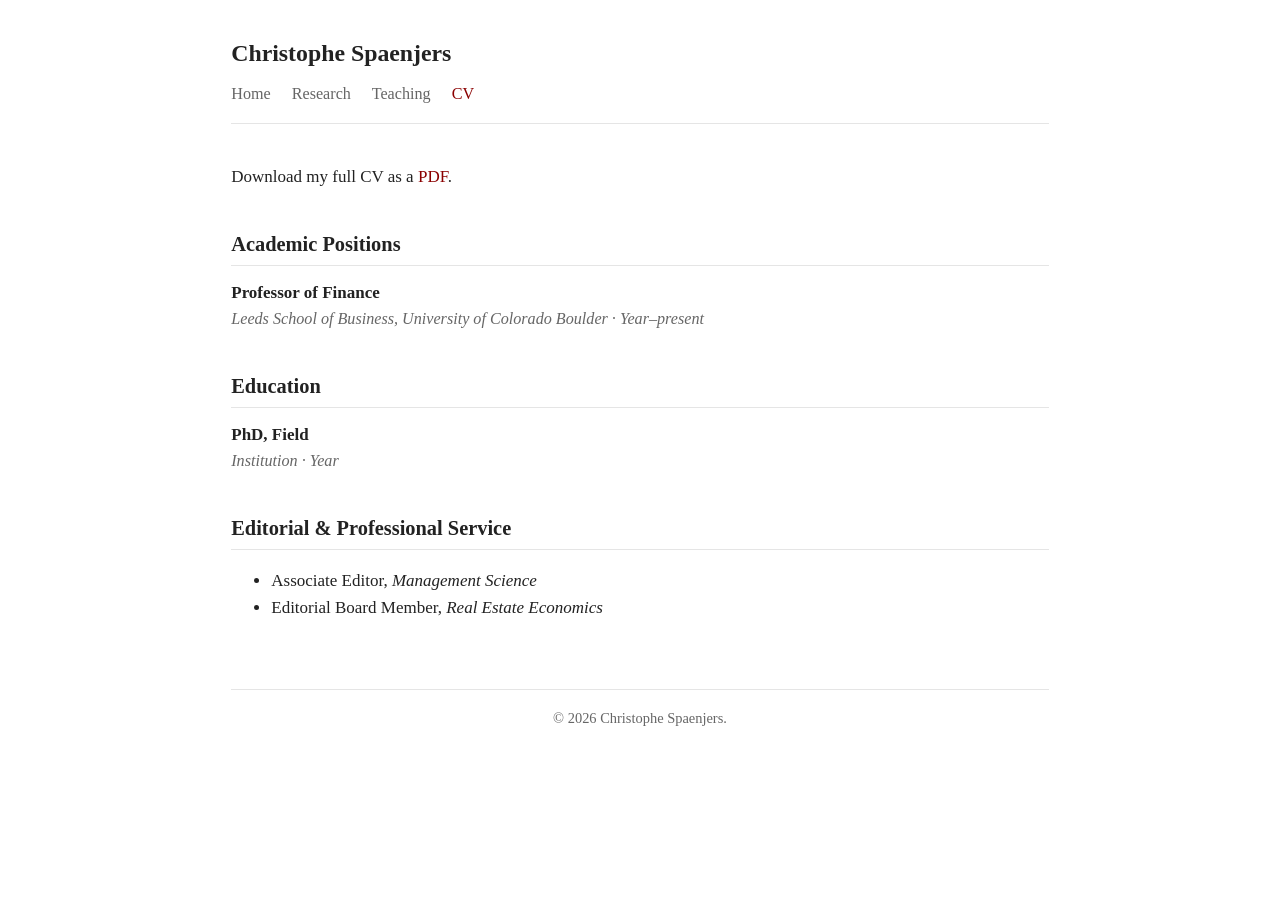
==== cv.html @ b350130a "Add files via upload" ====
<!doctype html>
<html lang="en">
<head>
  <meta charset="utf-8">
  <meta name="viewport" content="width=device-width, initial-scale=1">
  <title>CV — Christophe Spaenjers</title>
  <link rel="stylesheet" href="style.css">
</head>
<body>
<div class="container">

  <header class="site-header">
    <div class="site-name"><a href="index.html">Christophe Spaenjers</a></div>
    <nav class="site-nav">
      <a href="index.html">Home</a>
      <a href="research.html">Research</a>
      <a href="teaching.html">Teaching</a>
      <a href="cv.html" class="active">CV</a>
    </nav>
  </header>

  <section>
    <p>Download my full CV as a <a href="cv.pdf">PDF</a>.</p>
  </section>

  <section>
    <h2>Academic Positions</h2>
    <ul class="papers">
      <li>
        <div class="paper-title">Professor of Finance</div>
        <div class="paper-meta">Leeds School of Business, University of Colorado Boulder · Year–present</div>
      </li>
    </ul>
  </section>

  <section>
    <h2>Education</h2>
    <ul class="papers">
      <li>
        <div class="paper-title">PhD, Field</div>
        <div class="paper-meta">Institution · Year</div>
      </li>
    </ul>
  </section>

  <section>
    <h2>Editorial &amp; Professional Service</h2>
    <ul>
      <li>Associate Editor, <em>Management Science</em></li>
      <li>Editorial Board Member, <em>Real Estate Economics</em></li>
    </ul>
  </section>

  <footer class="site-footer">
    &copy; <span id="year"></span> Christophe Spaenjers.
  </footer>
</div>
<script>document.getElementById('year').textContent = new Date().getFullYear();</script>
</body>
</html>
---- style.css ----
/* Clean academic style, inspired by paulgp.com */
:root {
  --text: #222;
  --muted: #666;
  --link: #8b0000;
  --link-hover: #b22222;
  --border: #e5e5e5;
  --bg: #ffffff;
  --max-width: 860px;
}

* { box-sizing: border-box; }

html, body {
  margin: 0;
  padding: 0;
  background: var(--bg);
  color: var(--text);
  font-family: Georgia, "Times New Roman", Times, serif;
  font-size: 17px;
  line-height: 1.6;
}

.container {
  max-width: var(--max-width);
  margin: 0 auto;
  padding: 2rem 1.25rem 4rem;
}

a {
  color: var(--link);
  text-decoration: none;
}
a:hover { color: var(--link-hover); text-decoration: underline; }

/* Header / nav */
header.site-header {
  border-bottom: 1px solid var(--border);
  margin-bottom: 2rem;
  padding-bottom: 1rem;
}
.site-name {
  font-size: 1.4rem;
  font-weight: bold;
  color: var(--text);
}
.site-name a { color: inherit; text-decoration: none; }

nav.site-nav {
  margin-top: 0.5rem;
  font-size: 0.95rem;
}
nav.site-nav a {
  margin-right: 1rem;
  color: var(--muted);
}
nav.site-nav a.active,
nav.site-nav a:hover {
  color: var(--link);
}

/* Home / intro layout */
.intro {
  display: grid;
  grid-template-columns: 180px 1fr;
  gap: 1.75rem;
  align-items: start;
  margin-bottom: 2rem;
}
.intro img.profile {
  width: 180px;
  height: auto;
  border-radius: 4px;
  border: 1px solid var(--border);
}
.intro h1 {
  margin: 0 0 0.25rem 0;
  font-size: 1.5rem;
}
.intro .title {
  color: var(--muted);
  margin-bottom: 0.75rem;
}

/* Sections */
section { margin-top: 2.25rem; }
section h2 {
  font-size: 1.2rem;
  border-bottom: 1px solid var(--border);
  padding-bottom: 0.25rem;
  margin-bottom: 0.75rem;
}
section h3 {
  font-size: 1rem;
  margin-top: 1.25rem;
  margin-bottom: 0.5rem;
  color: var(--muted);
  font-style: italic;
  font-weight: normal;
}

ul.papers {
  list-style: none;
  padding: 0;
  margin: 0;
}
ul.papers li {
  margin-bottom: 1rem;
  padding-left: 0;
}
ul.papers .paper-title {
  font-weight: bold;
}
ul.papers .paper-meta {
  color: var(--muted);
  font-size: 0.95rem;
  font-style: italic;
}
ul.papers .paper-links {
  font-size: 0.9rem;
  margin-top: 0.15rem;
}

footer.site-footer {
  margin-top: 4rem;
  padding-top: 1rem;
  border-top: 1px solid var(--border);
  color: var(--muted);
  font-size: 0.85rem;
  text-align: center;
}

@media (max-width: 600px) {
  .intro {
    grid-template-columns: 1fr;
  }
  .intro img.profile {
    width: 140px;
  }
}
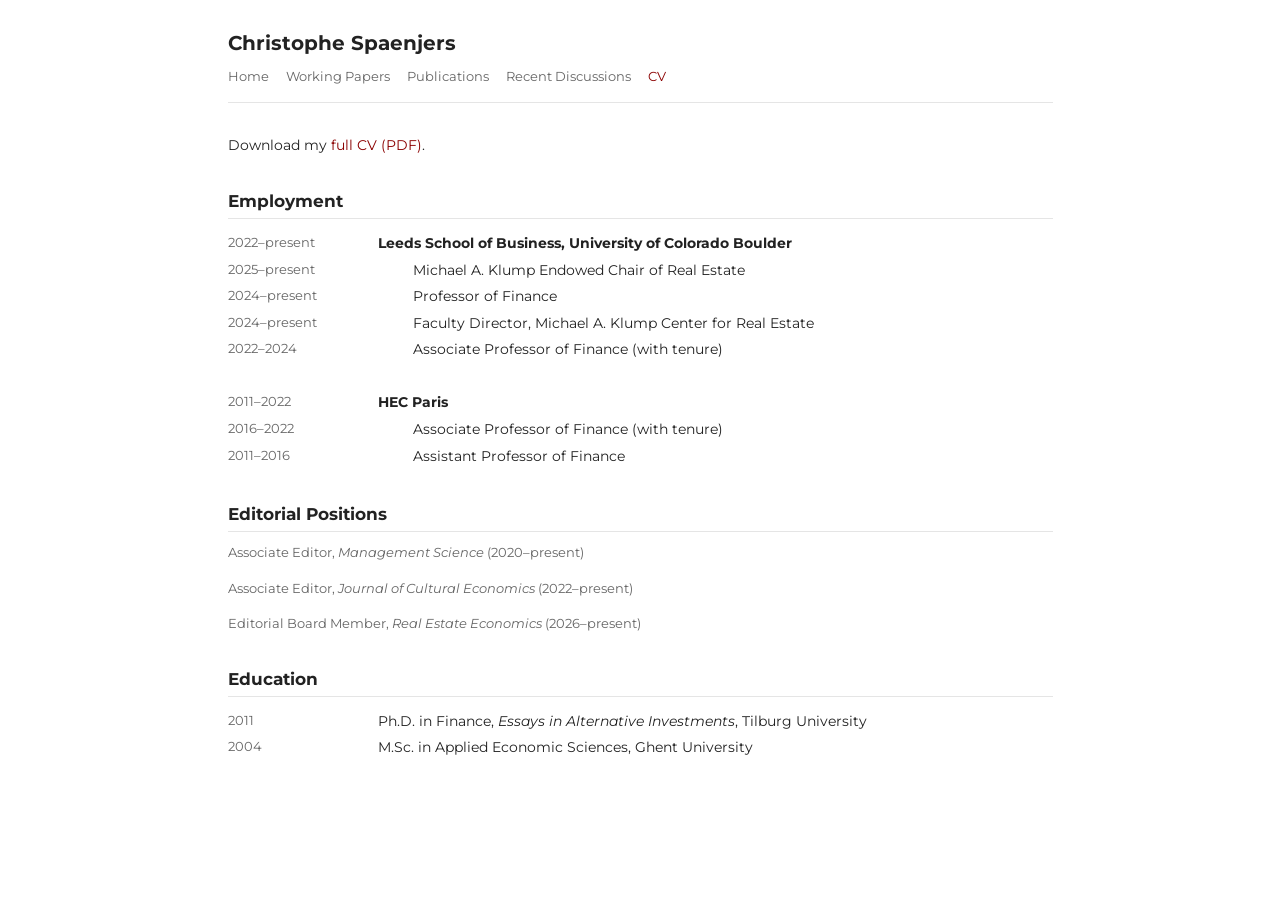
==== commit 5e10c239: "Add CV page, update homepage, open links in new tabs - Add cv.html with short CV (employment, editor" ====
--- a/cv.html
+++ b/cv.html
@@ -13,48 +13,87 @@
     <div class="site-name"><a href="index.html">Christophe Spaenjers</a></div>
     <nav class="site-nav">
       <a href="index.html">Home</a>
-      <a href="research.html">Research</a>
-      <a href="teaching.html">Teaching</a>
+      <a href="working-papers.html">Working Papers</a>
+      <a href="publications.html">Publications</a>
+      <a href="discussions.html">Recent Discussions</a>
       <a href="cv.html" class="active">CV</a>
     </nav>
   </header>
 
   <section>
-    <p>Download my full CV as a <a href="cv.pdf">PDF</a>.</p>
+    <p>Download my <a href="cv/cv.pdf" target="_blank">full CV (PDF)</a>.</p>
   </section>
 
   <section>
-    <h2>Academic Positions</h2>
+    <h2>Employment</h2>
+    <table class="cv-table">
+      <tr>
+        <td class="cv-year">2022&ndash;present</td>
+        <td><strong>Leeds School of Business, University of Colorado Boulder</strong></td>
+      </tr>
+      <tr class="cv-detail">
+        <td class="cv-year">2025&ndash;present</td>
+        <td>Michael A. Klump Endowed Chair of Real Estate</td>
+      </tr>
+      <tr class="cv-detail">
+        <td class="cv-year">2024&ndash;present</td>
+        <td>Professor of Finance</td>
+      </tr>
+      <tr class="cv-detail">
+        <td class="cv-year">2024&ndash;present</td>
+        <td>Faculty Director, Michael A. Klump Center for Real Estate</td>
+      </tr>
+      <tr class="cv-detail">
+        <td class="cv-year">2022&ndash;2024</td>
+        <td>Associate Professor of Finance (with tenure)</td>
+      </tr>
+      <tr><td colspan="2">&nbsp;</td></tr>
+      <tr>
+        <td class="cv-year">2011&ndash;2022</td>
+        <td><strong>HEC Paris</strong></td>
+      </tr>
+      <tr class="cv-detail">
+        <td class="cv-year">2016&ndash;2022</td>
+        <td>Associate Professor of Finance (with tenure)</td>
+      </tr>
+      <tr class="cv-detail">
+        <td class="cv-year">2011&ndash;2016</td>
+        <td>Assistant Professor of Finance</td>
+      </tr>
+    </table>
+  </section>
+
+  <section>
+    <h2>Editorial Positions</h2>
     <ul class="papers">
       <li>
-        <div class="paper-title">Professor of Finance</div>
-        <div class="paper-meta">Leeds School of Business, University of Colorado Boulder · Year–present</div>
+        <div class="paper-meta">Associate Editor, <em>Management Science</em> (2020&ndash;present)</div>
+      </li>
+      <li>
+        <div class="paper-meta">Associate Editor, <em>Journal of Cultural Economics</em> (2022&ndash;present)</div>
+      </li>
+      <li>
+        <div class="paper-meta">Editorial Board Member, <em>Real Estate Economics</em> (2026&ndash;present)</div>
       </li>
     </ul>
   </section>
 
   <section>
     <h2>Education</h2>
-    <ul class="papers">
-      <li>
-        <div class="paper-title">PhD, Field</div>
-        <div class="paper-meta">Institution · Year</div>
-      </li>
-    </ul>
+    <table class="cv-table">
+      <tr>
+        <td class="cv-year">2011</td>
+        <td>Ph.D. in Finance, <em>Essays in Alternative Investments</em>, Tilburg University</td>
+      </tr>
+      <tr>
+        <td class="cv-year">2004</td>
+        <td>M.Sc. in Applied Economic Sciences, Ghent University</td>
+      </tr>
+    </table>
   </section>
 
-  <section>
-    <h2>Editorial &amp; Professional Service</h2>
-    <ul>
-      <li>Associate Editor, <em>Management Science</em></li>
-      <li>Editorial Board Member, <em>Real Estate Economics</em></li>
-    </ul>
-  </section>
 
-  <footer class="site-footer">
-    &copy; <span id="year"></span> Christophe Spaenjers.
-  </footer>
+
 </div>
-<script>document.getElementById('year').textContent = new Date().getFullYear();</script>
 </body>
 </html>
--- a/style.css
+++ b/style.css
@@ -1,4 +1,6 @@
-/* Clean academic style, inspired by paulgp.com */
+@import url('https://fonts.googleapis.com/css2?family=Montserrat:ital,wght@0,400;0,600;0,700;1,400&display=swap');
+
+/* Clean academic style */
 :root {
   --text: #222;
   --muted: #666;
@@ -16,8 +18,8 @@
   padding: 0;
   background: var(--bg);
   color: var(--text);
-  font-family: Georgia, "Times New Roman", Times, serif;
-  font-size: 17px;
+  font-family: "Montserrat", "Helvetica Neue", Helvetica, Arial, sans-serif;
+  font-size: 14px;
   line-height: 1.6;
 }
 
@@ -95,7 +97,6 @@
   margin-top: 1.25rem;
   margin-bottom: 0.5rem;
   color: var(--muted);
-  font-style: italic;
   font-weight: normal;
 }
 
@@ -114,11 +115,39 @@
 ul.papers .paper-meta {
   color: var(--muted);
   font-size: 0.95rem;
-  font-style: italic;
+}
+ul.papers .paper-conferences {
+  color: var(--muted);
+  font-size: 0.85rem;
+  margin-top: 0.15rem;
+}
+ul.papers .paper-press {
+  color: var(--muted);
+  font-size: 0.85rem;
+  margin-top: 0.15rem;
 }
 ul.papers .paper-links {
   font-size: 0.9rem;
   margin-top: 0.15rem;
+}
+
+table.cv-table {
+  width: 100%;
+  border-collapse: collapse;
+}
+table.cv-table td {
+  padding: 0.15rem 0;
+  vertical-align: top;
+}
+table.cv-table .cv-year {
+  width: 150px;
+  padding-right: 3rem;
+  color: var(--muted);
+  white-space: nowrap;
+  font-size: 0.95rem;
+}
+table.cv-table .cv-detail td:last-child {
+  padding-left: 2.5rem;
 }
 
 footer.site-footer {
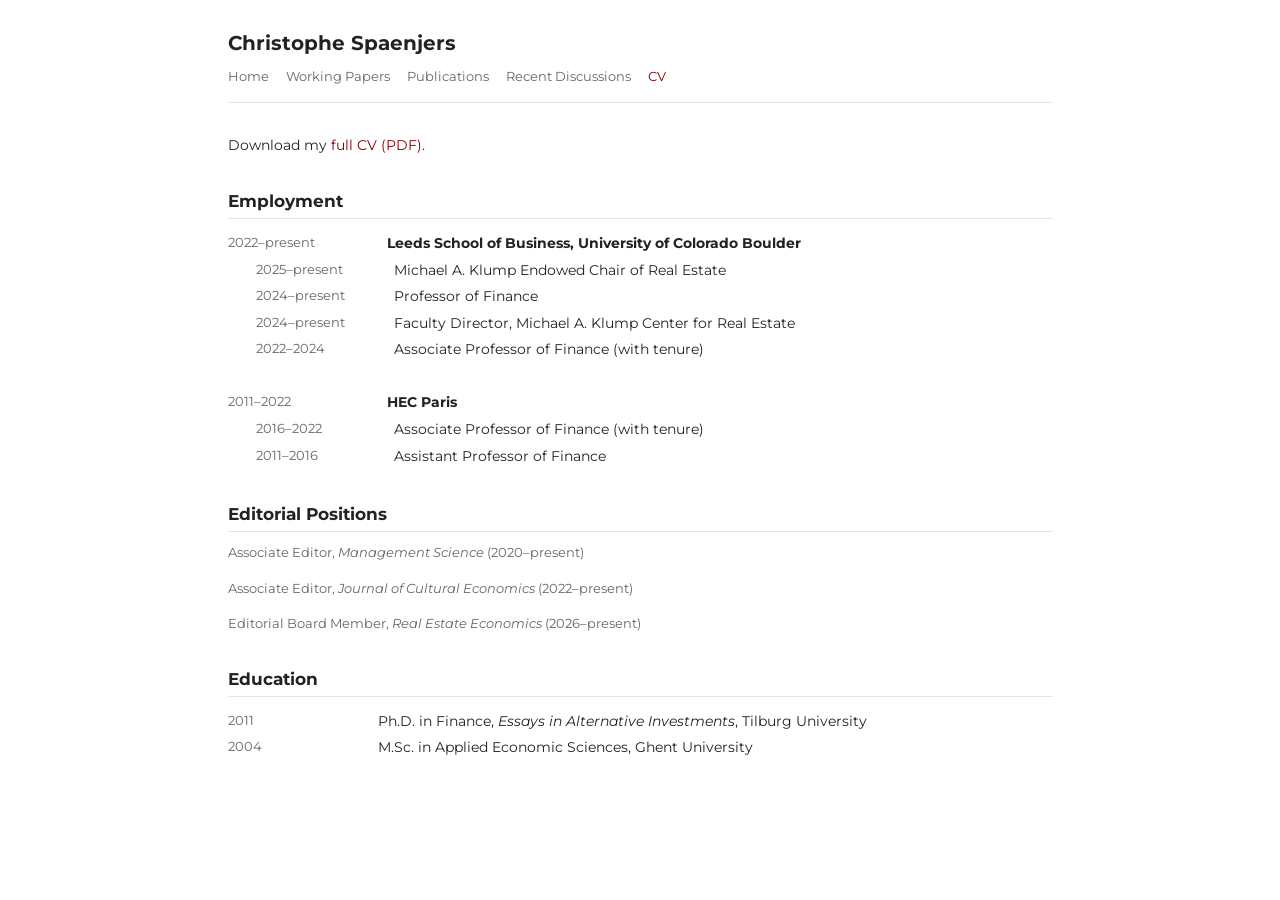
==== commit 1008fc5b: "Fix CV detail row indentation and bust CSS cache Co-Authored-By: Claude Opus 4.6 (1M context) <norep" ====
--- a/cv.html
+++ b/cv.html
@@ -4,7 +4,7 @@
   <meta charset="utf-8">
   <meta name="viewport" content="width=device-width, initial-scale=1">
   <title>CV — Christophe Spaenjers</title>
-  <link rel="stylesheet" href="style.css">
+  <link rel="stylesheet" href="style.css?v=2">
 </head>
 <body>
 <div class="container">
--- a/style.css
+++ b/style.css
@@ -146,8 +146,11 @@
   white-space: nowrap;
   font-size: 0.95rem;
 }
+table.cv-table .cv-detail td:first-child {
+  padding-left: 2rem;
+}
 table.cv-table .cv-detail td:last-child {
-  padding-left: 2.5rem;
+  padding-left: 0.5rem;
 }
 
 footer.site-footer {
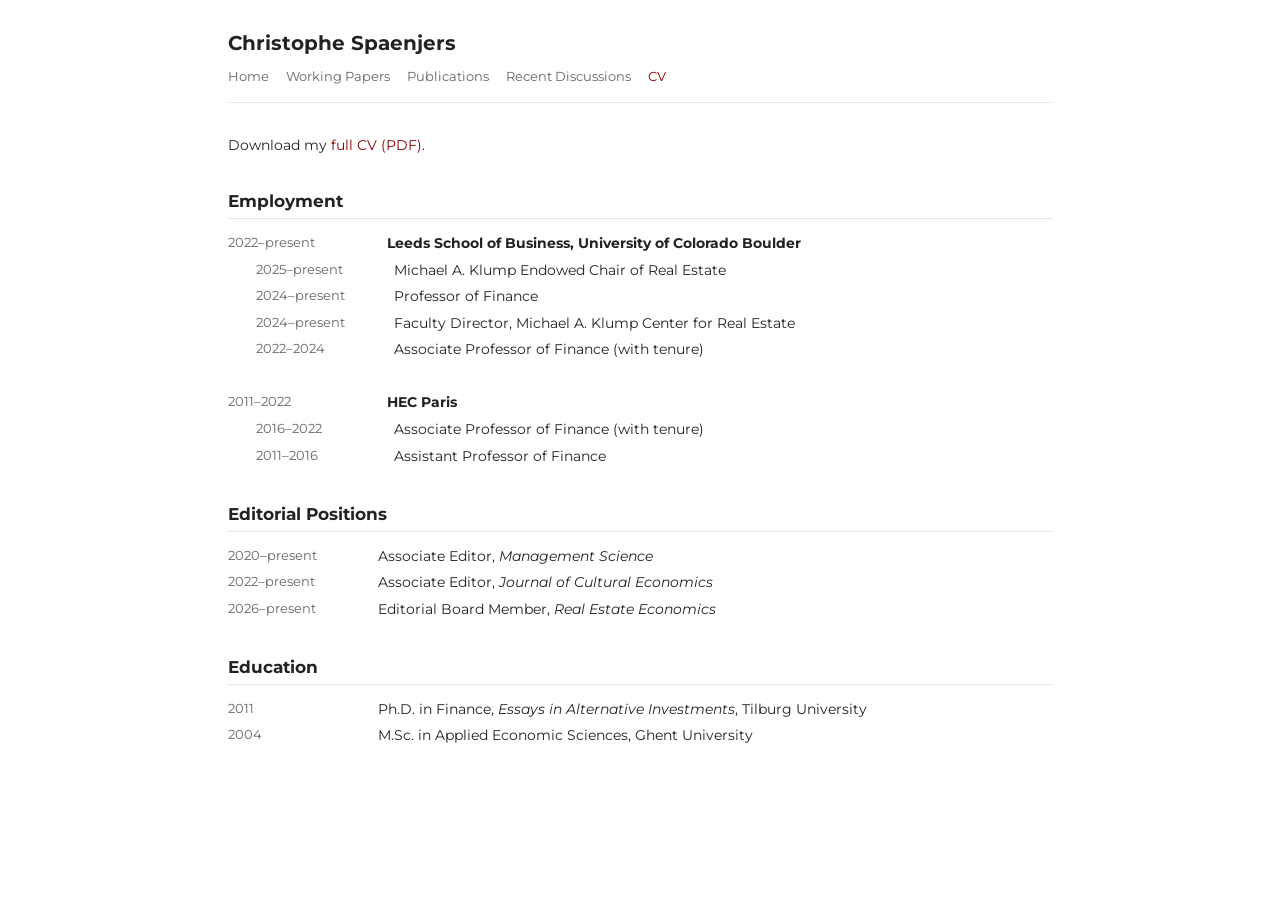
==== commit 5d97536d: "Use consistent table format for Editorial Positions on CV page Co-Authored-By: Claude Opus 4.6 (1M c" ====
--- a/cv.html
+++ b/cv.html
@@ -65,17 +65,20 @@
 
   <section>
     <h2>Editorial Positions</h2>
-    <ul class="papers">
-      <li>
-        <div class="paper-meta">Associate Editor, <em>Management Science</em> (2020&ndash;present)</div>
-      </li>
-      <li>
-        <div class="paper-meta">Associate Editor, <em>Journal of Cultural Economics</em> (2022&ndash;present)</div>
-      </li>
-      <li>
-        <div class="paper-meta">Editorial Board Member, <em>Real Estate Economics</em> (2026&ndash;present)</div>
-      </li>
-    </ul>
+    <table class="cv-table">
+      <tr>
+        <td class="cv-year">2020&ndash;present</td>
+        <td>Associate Editor, <em>Management Science</em></td>
+      </tr>
+      <tr>
+        <td class="cv-year">2022&ndash;present</td>
+        <td>Associate Editor, <em>Journal of Cultural Economics</em></td>
+      </tr>
+      <tr>
+        <td class="cv-year">2026&ndash;present</td>
+        <td>Editorial Board Member, <em>Real Estate Economics</em></td>
+      </tr>
+    </table>
   </section>
 
   <section>
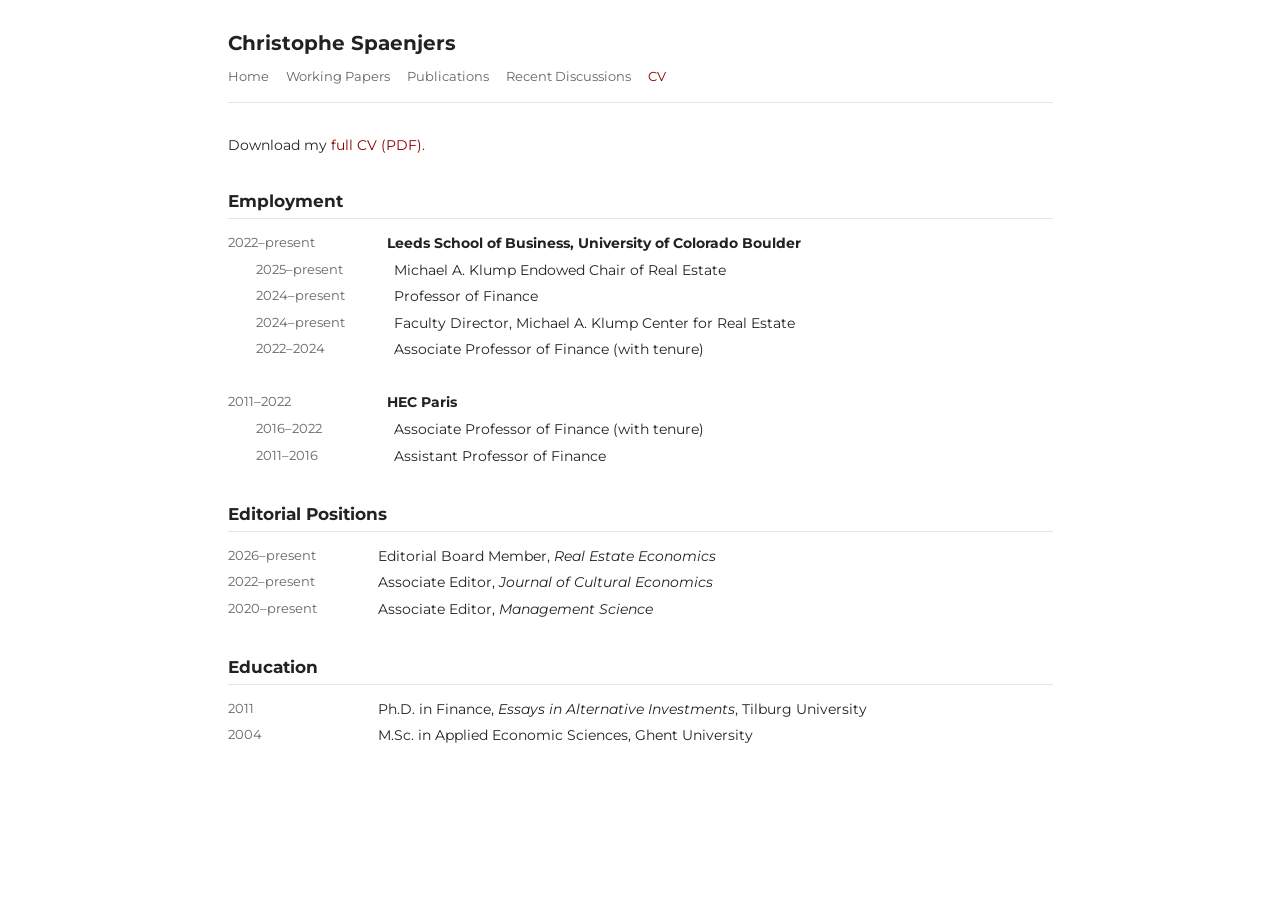
==== commit ae38972f: "Reverse order of editorial positions on CV page Co-Authored-By: Claude Opus 4.6 (1M context) <norepl" ====
--- a/cv.html
+++ b/cv.html
@@ -67,16 +67,16 @@
     <h2>Editorial Positions</h2>
     <table class="cv-table">
       <tr>
-        <td class="cv-year">2020&ndash;present</td>
-        <td>Associate Editor, <em>Management Science</em></td>
+        <td class="cv-year">2026&ndash;present</td>
+        <td>Editorial Board Member, <em>Real Estate Economics</em></td>
       </tr>
       <tr>
         <td class="cv-year">2022&ndash;present</td>
         <td>Associate Editor, <em>Journal of Cultural Economics</em></td>
       </tr>
       <tr>
-        <td class="cv-year">2026&ndash;present</td>
-        <td>Editorial Board Member, <em>Real Estate Economics</em></td>
+        <td class="cv-year">2020&ndash;present</td>
+        <td>Associate Editor, <em>Management Science</em></td>
       </tr>
     </table>
   </section>
